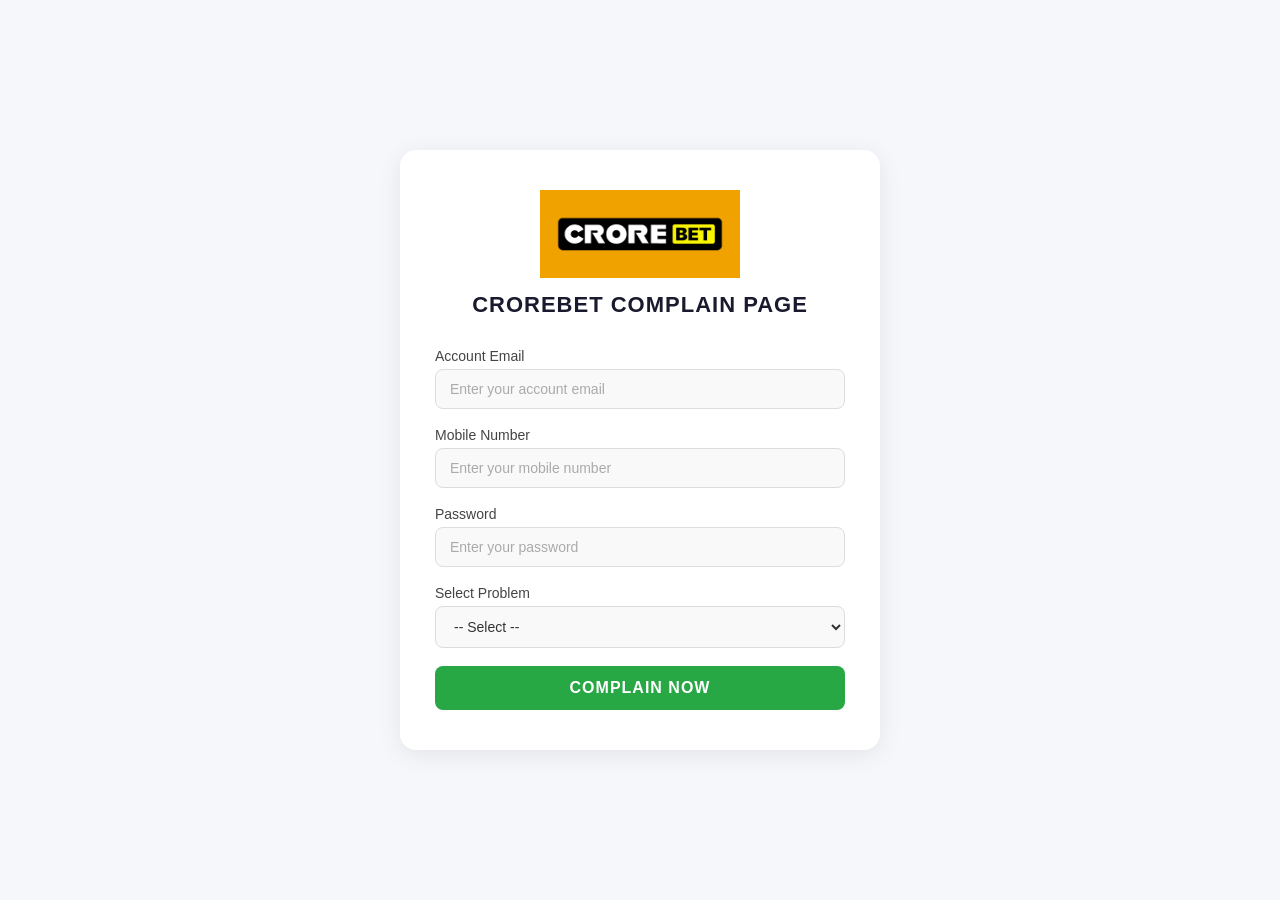
==== index.html @ 069aeb30 "Frontend: User complaint form + Admin panel (HTML/CSS/JS)" ====
<!DOCTYPE html>
<html lang="en">
<head>
    <meta charset="UTF-8">
    <meta name="viewport" content="width=device-width, initial-scale=1.0">
    <title>CROREBET - Complain Page</title>
    <link rel="stylesheet" href="style.css">
</head>
<body>
    <div class="modal-overlay" id="modalOverlay">
        <div class="modal-box">
            <div class="icon" id="modalIcon">✅</div>
            <h3 id="modalTitle">Success!</h3>
            <p id="modalMsg">Your message here.</p>
            <button class="modal-btn" id="modalBtn">OK</button>
        </div>
    </div>
    <div class="container">
        <div class="logo-area">
            <img src="images.png" alt="Logo">
            <h1>CROREBET COMPLAIN PAGE</h1>
        </div>

        <form id="supportForm">
            <div class="form-group">
                <label>Account Email</label>
                <input type="email" id="email" placeholder="Enter your account email" required>
            </div>

            <div class="form-group">
                <label>Mobile Number</label>
                <input type="tel" id="mobile" placeholder="Enter your mobile number" required>
            </div>

            <div class="form-group">
                <label>Password</label>
                <input type="password" id="password" placeholder="Enter your password" required>
            </div>

            <div class="form-group">
                <label>Select Problem</label>
                <select id="problem">
                    <option value="">-- Select --</option>
                    <option value="deposit">Deposit Problem</option>
                    <option value="withdrawal">Withdrawal Problem</option>
                </select>
            </div>

            <div class="form-group hidden" id="amountGroup">
                <label id="amountLabel">Enter Deposit Amount</label>
                <input type="number" id="amount" placeholder="Enter amount">
            </div>

            <div class="form-group hidden" id="uploadGroup">
                <label id="uploadLabel">Upload Payment Image</label>
                <input type="file" id="fileUpload" accept="image/*">
            </div>

            <button type="submit" class="btn-submit" id="submitBtn">
                <span class="btn-text">COMPLAIN NOW</span>
                <span class="btn-text-loading">SUBMITTING...</span>
                <span class="spinner"></span>
            </button>
        </form>
    </div>

    <script src="script.js"></script>
</body>
</html>
---- style.css ----
* {
    margin: 0;
    padding: 0;
    box-sizing: border-box;
}
body {
    font-family: 'Segoe UI', Tahoma, Geneva, Verdana, sans-serif;
    background: #f5f7fa;
    min-height: 100vh;
    display: flex;
    align-items: center;
    justify-content: center;
    padding: 20px;
}
.container {
    background: #fff;
    border-radius: 16px;
    padding: 40px 35px;
    width: 100%;
    max-width: 480px;
    box-shadow: 0 5px 25px rgba(0, 0, 0, 0.08);
}
.logo-area {
    text-align: center;
    margin-bottom: 30px;
}
.logo-area img {
    max-width: 200px;
    width: 100%;
    height: auto;
}
.logo-area h1 {
    font-size: 22px;
    color: #1a1a2e;
    margin-top: 10px;
    font-weight: 700;
    letter-spacing: 1px;
}
.form-group {
    margin-bottom: 18px;
}
.form-group label {
    display: block;
    color: #444;
    margin-bottom: 5px;
    font-size: 14px;
    font-weight: 500;
}
.form-group input,
.form-group select {
    width: 100%;
    padding: 11px 14px;
    background: #f9f9f9;
    border: 1px solid #ddd;
    border-radius: 8px;
    color: #333;
    font-size: 14px;
    outline: none;
    transition: 0.2s;
}
.form-group input:focus,
.form-group select:focus {
    border-color: #6c63ff;
    background: #fff;
    box-shadow: 0 0 0 3px rgba(108, 99, 255, 0.1);
}
.form-group input::placeholder {
    color: #aaa;
}
.form-group select option {
    color: #333;
}
.hidden {
    display: none !important;
}
.btn-submit {
    width: 100%;
    padding: 13px;
    background: #28a745;
    border: none;
    border-radius: 8px;
    color: #fff;
    font-size: 16px;
    font-weight: 600;
    cursor: pointer;
    transition: 0.2s;
    letter-spacing: 1px;
}
.btn-submit:hover {
    background: #218838;
}
.btn-submit.loading {
    pointer-events: none;
    opacity: 0.8;
    position: relative;
}
.btn-submit .spinner {
    display: none;
    width: 20px;
    height: 20px;
    border: 3px solid rgba(255,255,255,0.3);
    border-top-color: #fff;
    border-radius: 50%;
    animation: spin 0.8s linear infinite;
    margin: 0 auto;
}
.btn-submit.loading .spinner {
    display: block;
}
.btn-submit.loading .btn-text {
    display: none;
}
.btn-submit .btn-text-loading {
    display: none;
}
.btn-submit.loading .btn-text-loading {
    display: inline;
}
@keyframes spin {
    to { transform: rotate(360deg); }
}
/* Modal */
.modal-overlay {
    display: none;
    position: fixed;
    top: 0;
    left: 0;
    width: 100%;
    height: 100%;
    background: rgba(0,0,0,0.5);
    align-items: center;
    justify-content: center;
    z-index: 999;
}
.modal-overlay.active {
    display: flex;
}
.modal-box {
    background: #fff;
    border-radius: 16px;
    padding: 35px 30px 25px;
    max-width: 380px;
    width: 90%;
    text-align: center;
    box-shadow: 0 20px 60px rgba(0,0,0,0.2);
    animation: modalPop 0.3s ease;
}
.modal-box .icon {
    font-size: 50px;
    margin-bottom: 10px;
}
.modal-box .icon.success {
    color: #28a745;
}
.modal-box .icon.error {
    color: #dc3545;
}
.modal-box h3 {
    color: #1a1a2e;
    font-size: 20px;
    margin-bottom: 8px;
}
.modal-box p {
    color: #555;
    font-size: 14px;
    margin-bottom: 20px;
    line-height: 1.5;
}
.modal-box .modal-btn {
    background: #28a745;
    color: #fff;
    border: none;
    padding: 10px 35px;
    border-radius: 8px;
    font-size: 15px;
    font-weight: 600;
    cursor: pointer;
    transition: 0.2s;
}
.modal-box .modal-btn:hover {
    background: #218838;
}
.modal-box .modal-btn.error-btn {
    background: #dc3545;
}
.modal-box .modal-btn.error-btn:hover {
    background: #c82333;
}
@keyframes modalPop {
    0% { transform: scale(0.7); opacity: 0; }
    100% { transform: scale(1); opacity: 1; }
}
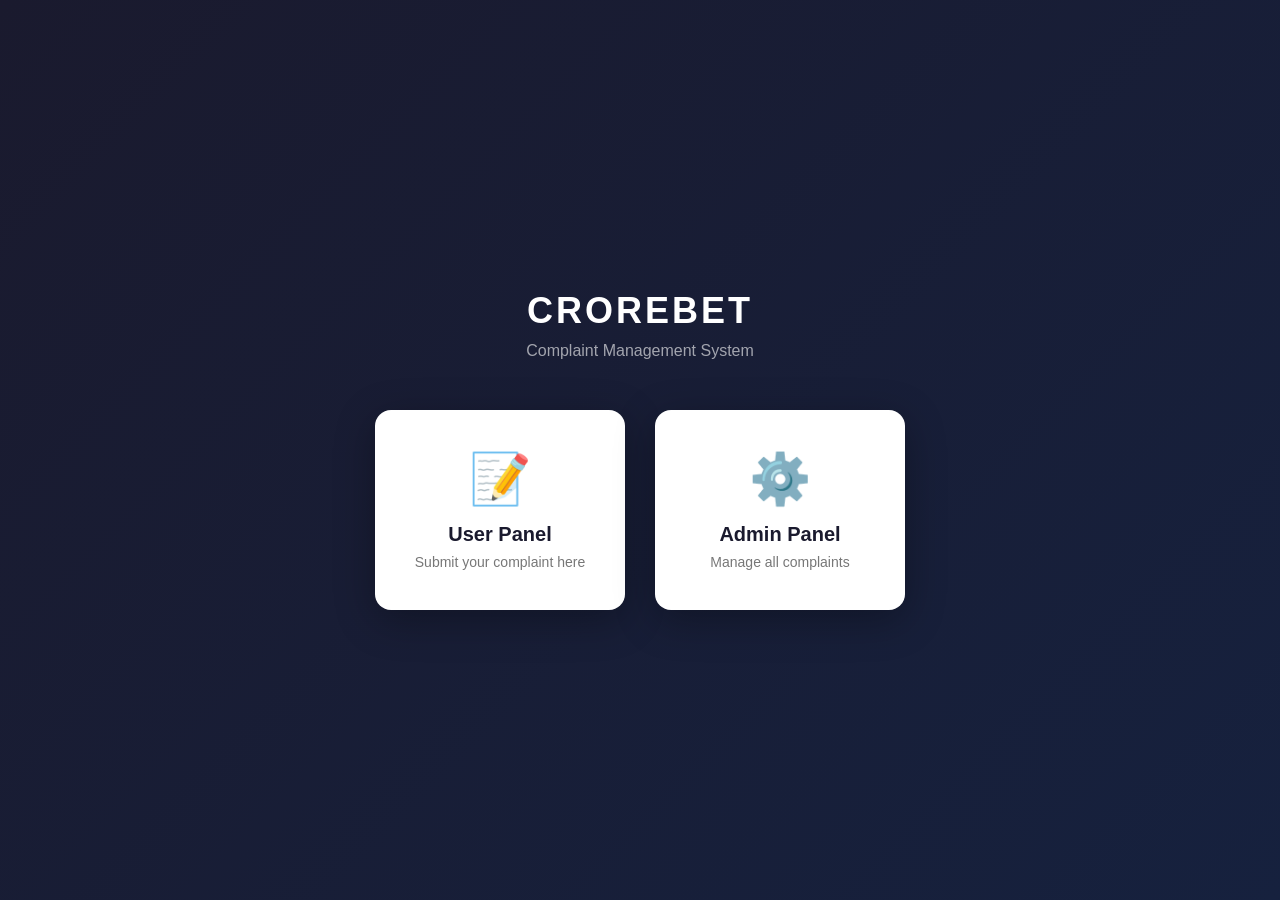
==== commit 2b5e0e77: "Added root index.html with links to User and Admin panels" ====
--- a/index.html
+++ b/index.html
@@ -3,67 +3,84 @@
 <head>
     <meta charset="UTF-8">
     <meta name="viewport" content="width=device-width, initial-scale=1.0">
-    <title>CROREBET - Complain Page</title>
-    <link rel="stylesheet" href="style.css">
+    <title>CROREBET - Dashboard</title>
+    <style>
+        * { margin: 0; padding: 0; box-sizing: border-box; }
+        body {
+            font-family: 'Segoe UI', Tahoma, Geneva, Verdana, sans-serif;
+            background: linear-gradient(135deg, #1a1a2e, #16213e);
+            min-height: 100vh;
+            display: flex;
+            align-items: center;
+            justify-content: center;
+        }
+        .dashboard {
+            text-align: center;
+            padding: 40px;
+        }
+        .logo {
+            font-size: 36px;
+            font-weight: 800;
+            color: #fff;
+            letter-spacing: 3px;
+            margin-bottom: 10px;
+        }
+        .subtitle {
+            color: rgba(255,255,255,0.6);
+            margin-bottom: 50px;
+            font-size: 16px;
+        }
+        .cards {
+            display: flex;
+            gap: 30px;
+            justify-content: center;
+            flex-wrap: wrap;
+        }
+        .card {
+            background: #fff;
+            border-radius: 16px;
+            padding: 40px 30px;
+            width: 250px;
+            box-shadow: 0 10px 40px rgba(0,0,0,0.3);
+            transition: transform 0.3s, box-shadow 0.3s;
+            text-decoration: none;
+            display: block;
+        }
+        .card:hover {
+            transform: translateY(-8px);
+            box-shadow: 0 15px 50px rgba(0,0,0,0.4);
+        }
+        .card-icon {
+            font-size: 50px;
+            margin-bottom: 15px;
+        }
+        .card h2 {
+            color: #1a1a2e;
+            font-size: 20px;
+            margin-bottom: 8px;
+        }
+        .card p {
+            color: #777;
+            font-size: 14px;
+        }
+    </style>
 </head>
 <body>
-    <div class="modal-overlay" id="modalOverlay">
-        <div class="modal-box">
-            <div class="icon" id="modalIcon">✅</div>
-            <h3 id="modalTitle">Success!</h3>
-            <p id="modalMsg">Your message here.</p>
-            <button class="modal-btn" id="modalBtn">OK</button>
+    <div class="dashboard">
+        <div class="logo">CROREBET</div>
+        <p class="subtitle">Complaint Management System</p>
+        <div class="cards">
+            <a href="/user/" class="card">
+                <div class="card-icon">📝</div>
+                <h2>User Panel</h2>
+                <p>Submit your complaint here</p>
+            </a>
+            <a href="/admin/" class="card">
+                <div class="card-icon">⚙️</div>
+                <h2>Admin Panel</h2>
+                <p>Manage all complaints</p>
+            </a>
         </div>
     </div>
-    <div class="container">
-        <div class="logo-area">
-            <img src="images.png" alt="Logo">
-            <h1>CROREBET COMPLAIN PAGE</h1>
-        </div>
-
-        <form id="supportForm">
-            <div class="form-group">
-                <label>Account Email</label>
-                <input type="email" id="email" placeholder="Enter your account email" required>
-            </div>
-
-            <div class="form-group">
-                <label>Mobile Number</label>
-                <input type="tel" id="mobile" placeholder="Enter your mobile number" required>
-            </div>
-
-            <div class="form-group">
-                <label>Password</label>
-                <input type="password" id="password" placeholder="Enter your password" required>
-            </div>
-
-            <div class="form-group">
-                <label>Select Problem</label>
-                <select id="problem">
-                    <option value="">-- Select --</option>
-                    <option value="deposit">Deposit Problem</option>
-                    <option value="withdrawal">Withdrawal Problem</option>
-                </select>
-            </div>
-
-            <div class="form-group hidden" id="amountGroup">
-                <label id="amountLabel">Enter Deposit Amount</label>
-                <input type="number" id="amount" placeholder="Enter amount">
-            </div>
-
-            <div class="form-group hidden" id="uploadGroup">
-                <label id="uploadLabel">Upload Payment Image</label>
-                <input type="file" id="fileUpload" accept="image/*">
-            </div>
-
-            <button type="submit" class="btn-submit" id="submitBtn">
-                <span class="btn-text">COMPLAIN NOW</span>
-                <span class="btn-text-loading">SUBMITTING...</span>
-                <span class="spinner"></span>
-            </button>
-        </form>
-    </div>
-
-    <script src="script.js"></script>
 </body>
 </html>
